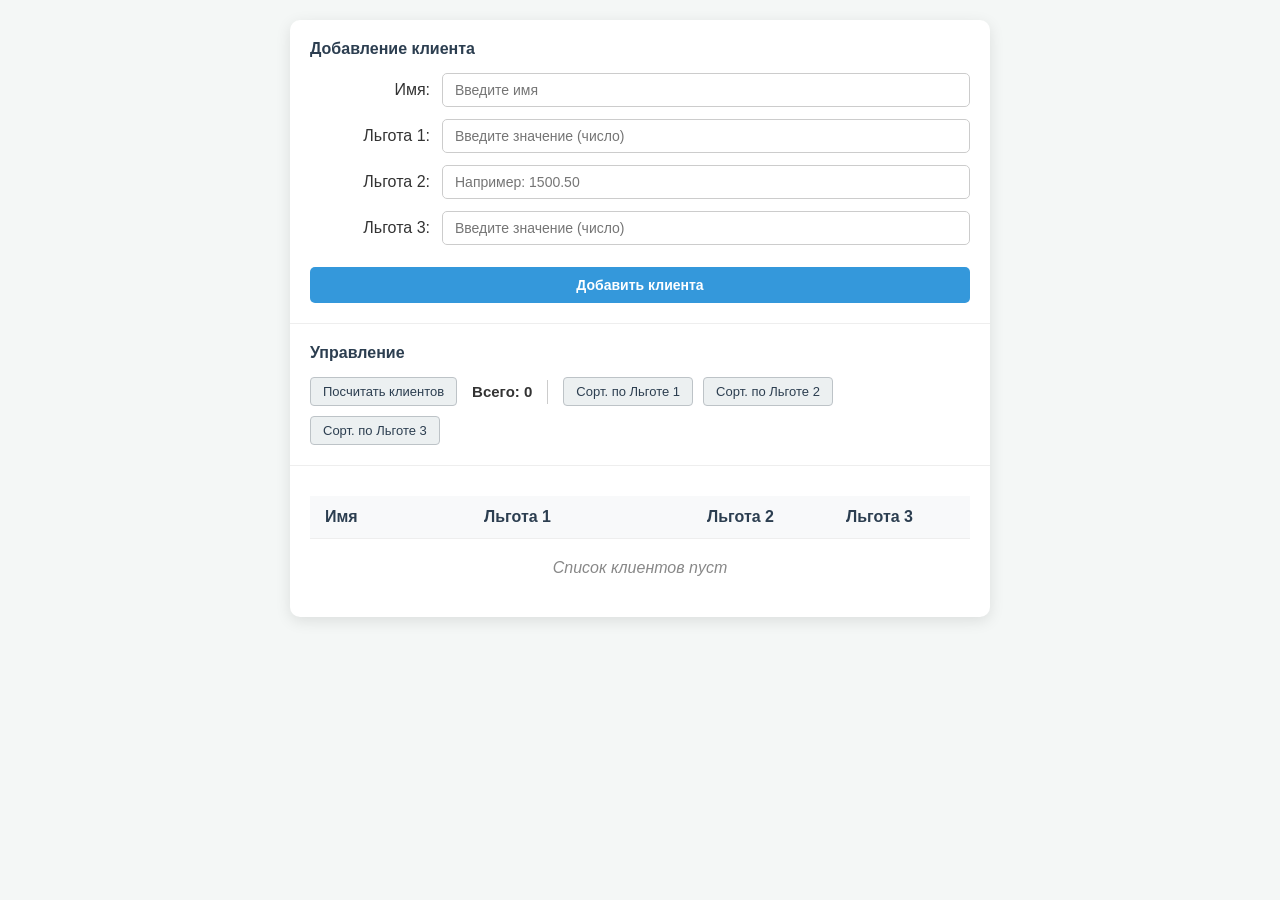
==== index.html @ f37bbbcb "2 2" ====
<!DOCTYPE html>
<html lang="ru">
<head>
<meta charset="UTF-8">
<meta name="viewport" content="width=device-width, initial-scale=1.0">
<!-- Добавлена иконка вкладки, чтобы не было ошибки 404 в консоли браузера -->
<link rel="icon" href="data:image/svg+xml,<svg xmlns='http://www.w3.org/2000/svg' viewBox='0 0 100 100'><text y='.9em' font-size='90'>📋</text></svg>">
<title>Управление клиентами и льготами</title>
<style>
body {
font-family: 'Segoe UI', Tahoma, Geneva, Verdana, sans-serif;
background-color: #f4f7f6;
color: #333;
margin: 0;
padding: 20px;
display: flex;
justify-content: center;
}

.container {
width: 100%;
max-width: 700px;
background: #fff;
border-radius: 10px;
box-shadow: 0 4px 15px rgba(0,0,0,0.1);
overflow: hidden;
}

.section {
padding: 20px;
border-bottom: 1px solid #eee;
}
.section-title {
font-size: 16px;
font-weight: 600;
margin-bottom: 15px;
color: #2c3e50;
}

.form-grid {
display: grid;
grid-template-columns: 120px 1fr;
gap: 12px;
align-items: center;
}
.form-grid label {
text-align: right;
font-weight: 500;
}
.form-grid input {
padding: 8px 12px;
border: 1px solid #ccc;
border-radius: 5px;
font-size: 14px;
outline: none;
transition: border-color 0.2s;
}
.form-grid input:focus {
border-color: #3498db;
}
.btn-add {
grid-column: 1 / -1;
margin-top: 10px;
padding: 10px;
background-color: #3498db;
color: white;
border: none;
border-radius: 5px;
font-size: 14px;
font-weight: 600;
cursor: pointer;
transition: background-color 0.2s;
}
.btn-add:hover {
background-color: #2980b9;
}

.controls {
display: flex;
align-items: center;
gap: 10px;
flex-wrap: wrap;
}
.btn {
padding: 6px 12px;
background-color: #ecf0f1;
color: #2c3e50;
border: 1px solid #bdc3c7;
border-radius: 4px;
cursor: pointer;
font-size: 13px;
transition: all 0.2s;
}
.btn:hover {
background-color: #bdc3c7;
}
.count-label {
font-weight: bold;
font-size: 15px;
margin-left: 5px;
}
.separator {
width: 1px;
height: 24px;
background-color: #ccc;
margin: 0 5px;
}

.table-container {
padding: 20px;
}
table {
width: 100%;
border-collapse: collapse;
margin-top: 10px;
}
th, td {
padding: 12px 15px;
text-align: left;
border-bottom: 1px solid #eee;
}
th {
background-color: #f8f9fa;
font-weight: 600;
color: #2c3e50;
}

/* Выравнивание колонок */
th:nth-child(1), td:nth-child(1) { text-align: left; }
th:nth-child(2), td:nth-child(2) { text-align: center; }
th:nth-child(3), td:nth-child(3) { text-align: right; }
th:nth-child(4), td:nth-child(4) { text-align: center; }

tr:hover {
background-color: #f1f8ff;
}
.empty-msg {
text-align: center;
color: #888;
padding: 20px;
font-style: italic;
}
</style>
</head>
<body>

<div class="container">
<!-- Фрейм для ввода данных -->
<div class="section">
<div class="section-title">Добавление клиента</div>
<div class="form-grid">
<label for="name">Имя:</label>
<input type="text" id="name" placeholder="Введите имя">

<label for="lgota1">Льгота 1:</label>
<input type="text" id="lgota1" placeholder="Введите значение (число)">

<label for="lgota2">Льгота 2:</label>
<input type="text" id="lgota2" placeholder="Например: 1500.50">

<label for="lgota3">Льгота 3:</label>
<input type="text" id="lgota3" placeholder="Введите значение (число)">

<button class="btn-add" onclick="addClient()">Добавить клиента</button>
</div>
</div>

<!-- Фрейм для управления -->
<div class="section">
<div class="section-title">Управление</div>
<div class="controls">
<button class="btn" onclick="updateCount()">Посчитать клиентов</button>
<span class="count-label" id="countLabel">Всего: 0</span>

<div class="separator"></div>

<button class="btn" onclick="sortClients('lgota1')">Сорт. по Льготе 1</button>
<button class="btn" onclick="sortClients('lgota2')">Сорт. по Льготе 2</button>
<button class="btn" onclick="sortClients('lgota3')">Сорт. по Льготе 3</button>
</div>
</div>

<!-- Фрейм для таблицы -->
<div class="table-container">
<table>
<thead>
<tr>
<th>Имя</th>
<th>Льгота 1</th>
<th>Льгота 2</th>
<th>Льгота 3</th>
</tr>
</thead>
<tbody id="tableBody">
<!-- Строки добавляются через JavaScript -->
</tbody>
</table>
<div id="emptyMsg" class="empty-msg">Список клиентов пуст</div>
</div>
</div>

<script>
// Список клиентов
let clients = [];

// Получение элементов формы
const nameInput = document.getElementById('name');
const lgota1Input = document.getElementById('lgota1');
const lgota2Input = document.getElementById('lgota2');
const lgota3Input = document.getElementById('lgota3');

const tableBody = document.getElementById('tableBody');
const countLabel = document.getElementById('countLabel');
const emptyMsg = document.getElementById('emptyMsg');

function addClient() {
let name = nameInput.value.trim();
let lgota1Str = lgota1Input.value.trim();
let lgota2Str = lgota2Input.value.trim();
let lgota3Str = lgota3Input.value.trim();

// Валидация: Имя
if (!name) {
alert("Ошибка ввода: Поле 'Имя' не может быть пустым.");
return;
}

// Валидация: Льготы (проверяем, что введены числа)
let lgota1 = parseFloat(lgota1Str);
if (isNaN(lgota1)) {
alert("Ошибка ввода: Льгота 1 должна быть числом.");
return;
}

let lgota2 = parseFloat(lgota2Str);
if (isNaN(lgota2)) {
alert("Ошибка ввода: Льгота 2 должна быть числом.");
return;
}

let lgota3 = parseFloat(lgota3Str);
if (isNaN(lgota3)) {
alert("Ошибка ввода: Льгота 3 должна быть числом.");
return;
}

// Создание объекта клиента
let newClient = {
name: name,
lgota1: lgota1,
lgota2: lgota2,
lgota3: lgota3
};

clients.push(newClient);

// Очистка полей
nameInput.value = '';
lgota1Input.value = '';
lgota2Input.value = '';
lgota3Input.value = '';
nameInput.focus();

renderTable();
}

// ИСПРАВЛЕНО: добавлена недостающая обратная кавычка (`) в начале строки
function updateCount() {
countLabel.textContent = `Всего: ${clients.length}`;
}

function sortClients(attribute) {
// Сортировка (строки по алфавиту, числа по порядку)
clients.sort((a, b) => {
if (typeof a[attribute] === 'string') {
return a[attribute].localeCompare(b[attribute]);
}
return a[attribute] - b[attribute];
});
renderTable();
}

function renderTable() {
tableBody.innerHTML = '';

if (clients.length === 0) {
emptyMsg.style.display = 'block';
} else {
emptyMsg.style.display = 'none';
}

// ИСПРАВЛЕНО: заменены HTML-сущности на нормальные теги, добавлен $, добавлена недостающая Льгота 1
for (let client of clients) {
let row = document.createElement('tr');

// Форматируем числа до 2 знаков после запятой
row.innerHTML = `
<td>${client.name}</td>
<td>${client.lgota1.toFixed(2)}</td>
<td>${client.lgota2.toFixed(2)}</td>
<td>${client.lgota3.toFixed(2)}</td>
`;
tableBody.appendChild(row);
}

updateCount();
}

// Первичная отрисовка
renderTable();
</script>

</body>
</html>
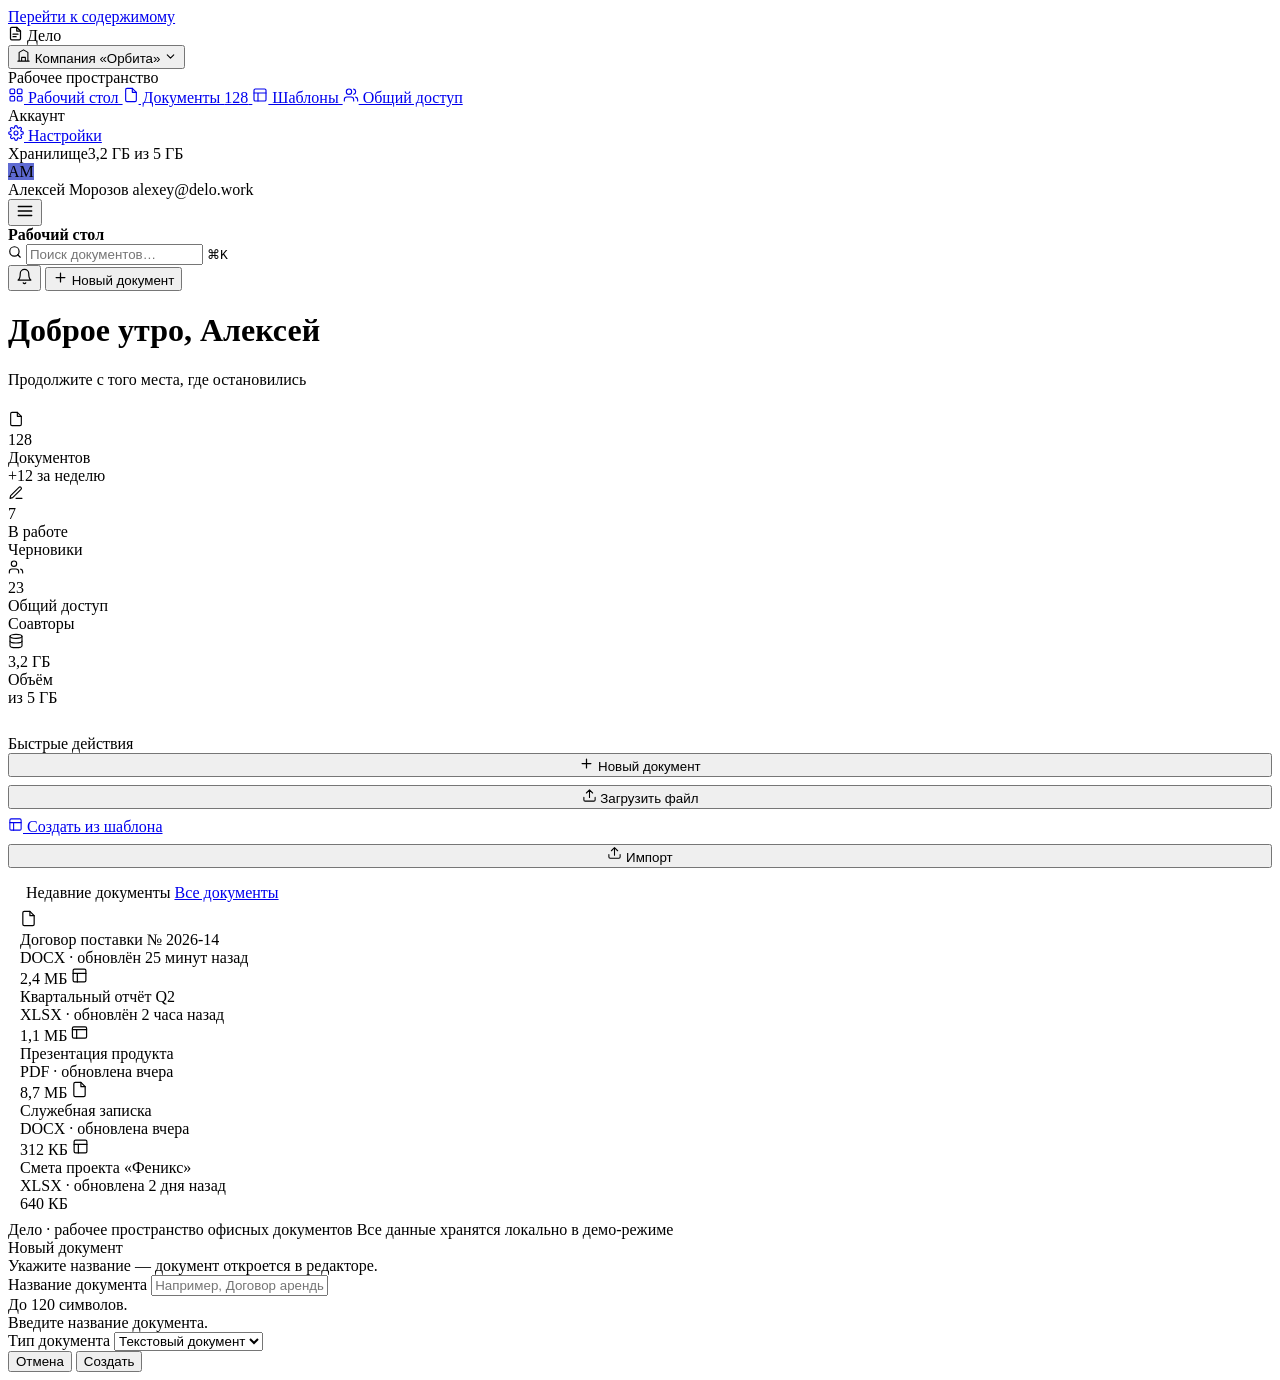
==== commit 4349611e: "1 1" ====
--- a/index.html
+++ b/index.html
@@ -1,314 +1,271 @@
-<!DOCTYPE html>
-<html lang="ru">
-<head>
-<meta charset="UTF-8">
-<meta name="viewport" content="width=device-width, initial-scale=1.0">
-<!-- Добавлена иконка вкладки, чтобы не было ошибки 404 в консоли браузера -->
-<link rel="icon" href="data:image/svg+xml,<svg xmlns='http://www.w3.org/2000/svg' viewBox='0 0 100 100'><text y='.9em' font-size='90'>📋</text></svg>">
-<title>Управление клиентами и льготами</title>
-<style>
-body {
-font-family: 'Segoe UI', Tahoma, Geneva, Verdana, sans-serif;
-background-color: #f4f7f6;
-color: #333;
-margin: 0;
-padding: 20px;
-display: flex;
-justify-content: center;
-}
-
-.container {
-width: 100%;
-max-width: 700px;
-background: #fff;
-border-radius: 10px;
-box-shadow: 0 4px 15px rgba(0,0,0,0.1);
-overflow: hidden;
-}
-
-.section {
-padding: 20px;
-border-bottom: 1px solid #eee;
-}
-.section-title {
-font-size: 16px;
-font-weight: 600;
-margin-bottom: 15px;
-color: #2c3e50;
-}
-
-.form-grid {
-display: grid;
-grid-template-columns: 120px 1fr;
-gap: 12px;
-align-items: center;
-}
-.form-grid label {
-text-align: right;
-font-weight: 500;
-}
-.form-grid input {
-padding: 8px 12px;
-border: 1px solid #ccc;
-border-radius: 5px;
-font-size: 14px;
-outline: none;
-transition: border-color 0.2s;
-}
-.form-grid input:focus {
-border-color: #3498db;
-}
-.btn-add {
-grid-column: 1 / -1;
-margin-top: 10px;
-padding: 10px;
-background-color: #3498db;
-color: white;
-border: none;
-border-radius: 5px;
-font-size: 14px;
-font-weight: 600;
-cursor: pointer;
-transition: background-color 0.2s;
-}
-.btn-add:hover {
-background-color: #2980b9;
-}
-
-.controls {
-display: flex;
-align-items: center;
-gap: 10px;
-flex-wrap: wrap;
-}
-.btn {
-padding: 6px 12px;
-background-color: #ecf0f1;
-color: #2c3e50;
-border: 1px solid #bdc3c7;
-border-radius: 4px;
-cursor: pointer;
-font-size: 13px;
-transition: all 0.2s;
-}
-.btn:hover {
-background-color: #bdc3c7;
-}
-.count-label {
-font-weight: bold;
-font-size: 15px;
-margin-left: 5px;
-}
-.separator {
-width: 1px;
-height: 24px;
-background-color: #ccc;
-margin: 0 5px;
-}
-
-.table-container {
-padding: 20px;
-}
-table {
-width: 100%;
-border-collapse: collapse;
-margin-top: 10px;
-}
-th, td {
-padding: 12px 15px;
-text-align: left;
-border-bottom: 1px solid #eee;
-}
-th {
-background-color: #f8f9fa;
-font-weight: 600;
-color: #2c3e50;
-}
-
-/* Выравнивание колонок */
-th:nth-child(1), td:nth-child(1) { text-align: left; }
-th:nth-child(2), td:nth-child(2) { text-align: center; }
-th:nth-child(3), td:nth-child(3) { text-align: right; }
-th:nth-child(4), td:nth-child(4) { text-align: center; }
-
-tr:hover {
-background-color: #f1f8ff;
-}
-.empty-msg {
-text-align: center;
-color: #888;
-padding: 20px;
-font-style: italic;
-}
-</style>
-</head>
-<body>
-
-<div class="container">
-<!-- Фрейм для ввода данных -->
-<div class="section">
-<div class="section-title">Добавление клиента</div>
-<div class="form-grid">
-<label for="name">Имя:</label>
-<input type="text" id="name" placeholder="Введите имя">
-
-<label for="lgota1">Льгота 1:</label>
-<input type="text" id="lgota1" placeholder="Введите значение (число)">
-
-<label for="lgota2">Льгота 2:</label>
-<input type="text" id="lgota2" placeholder="Например: 1500.50">
-
-<label for="lgota3">Льгота 3:</label>
-<input type="text" id="lgota3" placeholder="Введите значение (число)">
-
-<button class="btn-add" onclick="addClient()">Добавить клиента</button>
-</div>
-</div>
-
-<!-- Фрейм для управления -->
-<div class="section">
-<div class="section-title">Управление</div>
-<div class="controls">
-<button class="btn" onclick="updateCount()">Посчитать клиентов</button>
-<span class="count-label" id="countLabel">Всего: 0</span>
-
-<div class="separator"></div>
-
-<button class="btn" onclick="sortClients('lgota1')">Сорт. по Льготе 1</button>
-<button class="btn" onclick="sortClients('lgota2')">Сорт. по Льготе 2</button>
-<button class="btn" onclick="sortClients('lgota3')">Сорт. по Льготе 3</button>
-</div>
-</div>
-
-<!-- Фрейм для таблицы -->
-<div class="table-container">
-<table>
-<thead>
-<tr>
-<th>Имя</th>
-<th>Льгота 1</th>
-<th>Льгота 2</th>
-<th>Льгота 3</th>
-</tr>
-</thead>
-<tbody id="tableBody">
-<!-- Строки добавляются через JavaScript -->
-</tbody>
-</table>
-<div id="emptyMsg" class="empty-msg">Список клиентов пуст</div>
-</div>
-</div>
-
-<script>
-// Список клиентов
-let clients = [];
-
-// Получение элементов формы
-const nameInput = document.getElementById('name');
-const lgota1Input = document.getElementById('lgota1');
-const lgota2Input = document.getElementById('lgota2');
-const lgota3Input = document.getElementById('lgota3');
-
-const tableBody = document.getElementById('tableBody');
-const countLabel = document.getElementById('countLabel');
-const emptyMsg = document.getElementById('emptyMsg');
-
-function addClient() {
-let name = nameInput.value.trim();
-let lgota1Str = lgota1Input.value.trim();
-let lgota2Str = lgota2Input.value.trim();
-let lgota3Str = lgota3Input.value.trim();
-
-// Валидация: Имя
-if (!name) {
-alert("Ошибка ввода: Поле 'Имя' не может быть пустым.");
-return;
-}
-
-// Валидация: Льготы (проверяем, что введены числа)
-let lgota1 = parseFloat(lgota1Str);
-if (isNaN(lgota1)) {
-alert("Ошибка ввода: Льгота 1 должна быть числом.");
-return;
-}
-
-let lgota2 = parseFloat(lgota2Str);
-if (isNaN(lgota2)) {
-alert("Ошибка ввода: Льгота 2 должна быть числом.");
-return;
-}
-
-let lgota3 = parseFloat(lgota3Str);
-if (isNaN(lgota3)) {
-alert("Ошибка ввода: Льгота 3 должна быть числом.");
-return;
-}
-
-// Создание объекта клиента
-let newClient = {
-name: name,
-lgota1: lgota1,
-lgota2: lgota2,
-lgota3: lgota3
-};
-
-clients.push(newClient);
-
-// Очистка полей
-nameInput.value = '';
-lgota1Input.value = '';
-lgota2Input.value = '';
-lgota3Input.value = '';
-nameInput.focus();
-
-renderTable();
-}
-
-// ИСПРАВЛЕНО: добавлена недостающая обратная кавычка (`) в начале строки
-function updateCount() {
-countLabel.textContent = `Всего: ${clients.length}`;
-}
-
-function sortClients(attribute) {
-// Сортировка (строки по алфавиту, числа по порядку)
-clients.sort((a, b) => {
-if (typeof a[attribute] === 'string') {
-return a[attribute].localeCompare(b[attribute]);
-}
-return a[attribute] - b[attribute];
-});
-renderTable();
-}
-
-function renderTable() {
-tableBody.innerHTML = '';
-
-if (clients.length === 0) {
-emptyMsg.style.display = 'block';
-} else {
-emptyMsg.style.display = 'none';
-}
-
-// ИСПРАВЛЕНО: заменены HTML-сущности на нормальные теги, добавлен $, добавлена недостающая Льгота 1
-for (let client of clients) {
-let row = document.createElement('tr');
-
-// Форматируем числа до 2 знаков после запятой
-row.innerHTML = `
-<td>${client.name}</td>
-<td>${client.lgota1.toFixed(2)}</td>
-<td>${client.lgota2.toFixed(2)}</td>
-<td>${client.lgota3.toFixed(2)}</td>
-`;
-tableBody.appendChild(row);
-}
-
-updateCount();
-}
-
-// Первичная отрисовка
-renderTable();
-</script>
-
-</body>
-</html>+<!doctype html>
+<html lang="ru">
+<head>
+  <meta charset="utf-8">
+  <meta name="viewport" content="width=device-width, initial-scale=1">
+  <title>Дело — рабочее пространство документов</title>
+  <meta name="description" content="Дело — стильное рабочее пространство для офисных документов: создание, хранение, совместное редактирование и шаблоны.">
+  <link rel="stylesheet" href="assets/styles.css">
+</head>
+<body>
+  <a class="skip-link" href="#main-content">Перейти к содержимому</a>
+
+  <div class="app">
+    <!-- ============ Боковая панель ============ -->
+    <aside class="sidebar" id="sidebar" aria-label="Основная навигация">
+      <div class="brand">
+        <span class="brand-mark" aria-hidden="true">
+          <svg width="15" height="15" viewBox="0 0 24 24" fill="none" stroke="currentColor" stroke-width="2" stroke-linecap="round" stroke-linejoin="round"><path d="M14 2H6a2 2 0 0 0-2 2v16a2 2 0 0 0 2 2h12a2 2 0 0 0 2-2V8z"/><path d="M14 2v6h6"/><path d="M8 13h8M8 17h5"/></svg>
+        </span>
+        <span class="brand-name">Дело</span>
+      </div>
+
+      <button class="workspace-switcher" type="button">
+        <svg width="15" height="15" viewBox="0 0 24 24" fill="none" stroke="currentColor" stroke-width="1.7" stroke-linecap="round" stroke-linejoin="round"><path d="M3 21h18M5 21V7l7-4 7 4v14M9 21v-6h6v6"/></svg>
+        Компания «Орбита»
+        <svg class="chev" width="13" height="13" viewBox="0 0 24 24" fill="none" stroke="currentColor" stroke-width="2" stroke-linecap="round" stroke-linejoin="round"><path d="m6 9 6 6 6-6"/></svg>
+      </button>
+
+      <div class="nav-label">Рабочее пространство</div>
+      <a class="nav-item active" href="index.html" aria-current="page">
+        <svg width="16" height="16" viewBox="0 0 24 24" fill="none" stroke="currentColor" stroke-width="1.7" stroke-linecap="round" stroke-linejoin="round"><rect x="3" y="3" width="7" height="7" rx="1.5"/><rect x="14" y="3" width="7" height="7" rx="1.5"/><rect x="3" y="14" width="7" height="7" rx="1.5"/><rect x="14" y="14" width="7" height="7" rx="1.5"/></svg>
+        Рабочий стол
+      </a>
+      <a class="nav-item" href="documents.html">
+        <svg width="16" height="16" viewBox="0 0 24 24" fill="none" stroke="currentColor" stroke-width="1.7" stroke-linecap="round" stroke-linejoin="round"><path d="M14 2H6a2 2 0 0 0-2 2v16a2 2 0 0 0 2 2h12a2 2 0 0 0 2-2V8z"/><path d="M14 2v6h6"/></svg>
+        Документы
+        <span class="badge-count">128</span>
+      </a>
+      <a class="nav-item" href="templates.html">
+        <svg width="16" height="16" viewBox="0 0 24 24" fill="none" stroke="currentColor" stroke-width="1.7" stroke-linecap="round" stroke-linejoin="round"><rect x="3" y="3" width="18" height="18" rx="2"/><path d="M3 9h18M9 21V9"/></svg>
+        Шаблоны
+      </a>
+      <a class="nav-item" href="sharing.html">
+        <svg width="16" height="16" viewBox="0 0 24 24" fill="none" stroke="currentColor" stroke-width="1.7" stroke-linecap="round" stroke-linejoin="round"><path d="M16 21v-2a4 4 0 0 0-4-4H6a4 4 0 0 0-4 4v2"/><circle cx="9" cy="7" r="4"/><path d="M22 21v-2a4 4 0 0 0-3-3.87M16 3.13a4 4 0 0 1 0 7.75"/></svg>
+        Общий доступ
+      </a>
+
+      <div class="nav-label">Аккаунт</div>
+      <a class="nav-item" href="settings.html">
+        <svg width="16" height="16" viewBox="0 0 24 24" fill="none" stroke="currentColor" stroke-width="1.7" stroke-linecap="round" stroke-linejoin="round"><circle cx="12" cy="12" r="3"/><path d="M19.4 15a1.65 1.65 0 0 0 .33 1.82l.06.06a2 2 0 1 1-2.83 2.83l-.06-.06a1.65 1.65 0 0 0-1.82-.33 1.65 1.65 0 0 0-1 1.51V21a2 2 0 1 1-4 0v-.09a1.65 1.65 0 0 0-1-1.51 1.65 1.65 0 0 0-1.82.33l-.06.06a2 2 0 1 1-2.83-2.83l.06-.06a1.65 1.65 0 0 0 .33-1.82 1.65 1.65 0 0 0-1.51-1H3a2 2 0 1 1 0-4h.09a1.65 1.65 0 0 0 1.51-1 1.65 1.65 0 0 0-.33-1.82l-.06-.06a2 2 0 1 1 2.83-2.83l.06.06a1.65 1.65 0 0 0 1.82.33h.01a1.65 1.65 0 0 0 1-1.51V3a2 2 0 1 1 4 0v.09a1.65 1.65 0 0 0 1 1.51h.01a1.65 1.65 0 0 0 1.82-.33l.06-.06a2 2 0 1 1 2.83 2.83l-.06.06a1.65 1.65 0 0 0-.33 1.82v.01a1.65 1.65 0 0 0 1.51 1H21a2 2 0 1 1 0 4h-.09a1.65 1.65 0 0 0-1.51 1z"/></svg>
+        Настройки
+      </a>
+
+      <div class="sidebar-footer">
+        <div class="storage">
+          <div class="storage-label"><span>Хранилище</span><span>3,2 ГБ из 5 ГБ</span></div>
+          <div class="storage-bar"><span></span></div>
+        </div>
+        <div class="user-row">
+          <span class="avatar" style="background:#5e6ad2" aria-hidden="true">АМ</span>
+          <div class="user-meta">
+            <span class="user-name">Алексей Морозов</span>
+            <span class="user-email">alexey@delo.work</span>
+          </div>
+        </div>
+      </div>
+    </aside>
+    <div class="sidebar-backdrop" aria-hidden="true"></div>
+
+    <!-- ============ Основная область ============ -->
+    <div class="main">
+      <header class="topbar">
+        <button class="menu-toggle" type="button" aria-label="Открыть меню" aria-expanded="false">
+          <svg width="18" height="18" viewBox="0 0 24 24" fill="none" stroke="currentColor" stroke-width="1.7" stroke-linecap="round"><path d="M3 6h18M3 12h18M3 18h18"/></svg>
+        </button>
+        <nav class="crumb" aria-label="Хлебные крошки">
+          <strong>Рабочий стол</strong>
+        </nav>
+        <div class="search" role="search">
+          <svg width="14" height="14" viewBox="0 0 24 24" fill="none" stroke="currentColor" stroke-width="2" stroke-linecap="round"><circle cx="11" cy="11" r="8"/><path d="m21 21-4.3-4.3"/></svg>
+          <input type="search" placeholder="Поиск документов…" aria-label="Поиск документов">
+          <kbd>⌘K</kbd>
+        </div>
+        <div class="topbar-actions">
+          <button class="icon-btn" type="button" aria-label="Уведомления">
+            <svg width="17" height="17" viewBox="0 0 24 24" fill="none" stroke="currentColor" stroke-width="1.7" stroke-linecap="round" stroke-linejoin="round"><path d="M18 8a6 6 0 0 0-12 0c0 7-3 9-3 9h18s-3-2-3-9"/><path d="M13.73 21a2 2 0 0 1-3.46 0"/></svg>
+            <span class="dot" aria-hidden="true"></span>
+          </button>
+          <button class="btn btn-primary" type="button" data-modal-open="Новый документ">
+            <svg width="15" height="15" viewBox="0 0 24 24" fill="none" stroke="currentColor" stroke-width="2" stroke-linecap="round"><path d="M12 5v14M5 12h14"/></svg>
+            Новый документ
+          </button>
+        </div>
+      </header>
+
+      <main class="content" id="main-content">
+        <div class="section-head" style="margin-bottom:22px">
+          <div>
+            <h1 class="page-title">Добрый день, Алексей</h1>
+            <p class="page-sub">Продолжите с того места, где остановились</p>
+          </div>
+        </div>
+
+        <!-- Метрики -->
+        <div class="metrics" style="margin-bottom:28px">
+          <div class="metric">
+            <div class="metric-icon" aria-hidden="true">
+              <svg width="16" height="16" viewBox="0 0 24 24" fill="none" stroke="currentColor" stroke-width="1.7" stroke-linecap="round" stroke-linejoin="round"><path d="M14 2H6a2 2 0 0 0-2 2v16a2 2 0 0 0 2 2h12a2 2 0 0 0 2-2V8z"/><path d="M14 2v6h6"/></svg>
+            </div>
+            <div class="metric-value">128</div>
+            <div class="metric-label">Документов</div>
+            <div class="metric-delta up">+12 за неделю</div>
+          </div>
+          <div class="metric">
+            <div class="metric-icon" aria-hidden="true">
+              <svg width="16" height="16" viewBox="0 0 24 24" fill="none" stroke="currentColor" stroke-width="1.7" stroke-linecap="round" stroke-linejoin="round"><path d="M12 20h9M16.5 3.5a2.12 2.12 0 0 1 3 3L7 19l-4 1 1-4z"/></svg>
+            </div>
+            <div class="metric-value">7</div>
+            <div class="metric-label">В работе</div>
+            <div class="metric-delta">Черновики</div>
+          </div>
+          <div class="metric">
+            <div class="metric-icon" aria-hidden="true">
+              <svg width="16" height="16" viewBox="0 0 24 24" fill="none" stroke="currentColor" stroke-width="1.7" stroke-linecap="round" stroke-linejoin="round"><path d="M16 21v-2a4 4 0 0 0-4-4H6a4 4 0 0 0-4 4v2"/><circle cx="9" cy="7" r="4"/><path d="M22 21v-2a4 4 0 0 0-3-3.87"/></svg>
+            </div>
+            <div class="metric-value">23</div>
+            <div class="metric-label">Общий доступ</div>
+            <div class="metric-delta">Соавторы</div>
+          </div>
+          <div class="metric">
+            <div class="metric-icon" aria-hidden="true">
+              <svg width="16" height="16" viewBox="0 0 24 24" fill="none" stroke="currentColor" stroke-width="1.7" stroke-linecap="round" stroke-linejoin="round"><ellipse cx="12" cy="5" rx="9" ry="3"/><path d="M3 5v14a9 3 0 0 0 18 0V5"/><path d="M3 12a9 3 0 0 0 18 0"/></svg>
+            </div>
+            <div class="metric-value">3,2 ГБ</div>
+            <div class="metric-label">Объём</div>
+            <div class="metric-delta">из 5 ГБ</div>
+          </div>
+        </div>
+
+        <!-- Быстрые действия + Недавние -->
+        <div class="grid-2" style="grid-template-columns: 1fr 2fr; gap:20px; align-items:start">
+          <div class="card">
+            <div class="card-title">Быстрые действия</div>
+            <div style="display:flex; flex-direction:column; gap:8px">
+              <button class="btn btn-primary btn-block" type="button" data-modal-open="Новый документ">
+                <svg width="15" height="15" viewBox="0 0 24 24" fill="none" stroke="currentColor" stroke-width="2" stroke-linecap="round"><path d="M12 5v14M5 12h14"/></svg>
+                Новый документ
+              </button>
+              <button class="btn btn-ghost btn-block" type="button" data-modal-open="Загрузить файл">
+                <svg width="15" height="15" viewBox="0 0 24 24" fill="none" stroke="currentColor" stroke-width="1.7" stroke-linecap="round" stroke-linejoin="round"><path d="M21 15v4a2 2 0 0 1-2 2H5a2 2 0 0 1-2-2v-4"/><path d="M17 8l-5-5-5 5M12 3v12"/></svg>
+                Загрузить файл
+              </button>
+              <a class="btn btn-ghost btn-block" href="templates.html">
+                <svg width="15" height="15" viewBox="0 0 24 24" fill="none" stroke="currentColor" stroke-width="1.7" stroke-linecap="round" stroke-linejoin="round"><rect x="3" y="3" width="18" height="18" rx="2"/><path d="M3 9h18M9 21V9"/></svg>
+                Создать из шаблона
+              </a>
+              <button class="btn btn-ghost btn-block" type="button" data-modal-open="Импорт данных">
+                <svg width="15" height="15" viewBox="0 0 24 24" fill="none" stroke="currentColor" stroke-width="1.7" stroke-linecap="round" stroke-linejoin="round"><path d="M21 12v4a2 2 0 0 1-2 2H5a2 2 0 0 1-2-2v-4"/><path d="M17 6l-5-5-5 5M12 1v12"/></svg>
+                Импорт
+              </button>
+            </div>
+          </div>
+
+          <div class="card" style="padding:8px 12px">
+            <div class="card-title" style="padding:8px 6px; margin-bottom:0">
+              Недавние документы
+              <a class="btn btn-subtle btn-sm" href="documents.html">Все документы</a>
+            </div>
+            <div id="recent-list">
+              <a class="doc-row" href="editor.html" style="text-decoration:none; color:inherit">
+                <span class="file-icon" aria-hidden="true">
+                  <svg width="17" height="17" viewBox="0 0 24 24" fill="none" stroke="currentColor" stroke-width="1.7" stroke-linecap="round" stroke-linejoin="round"><path d="M14 2H6a2 2 0 0 0-2 2v16a2 2 0 0 0 2 2h12a2 2 0 0 0 2-2V8z"/><path d="M14 2v6h6"/></svg>
+                </span>
+                <div class="doc-main">
+                  <div class="doc-name">Договор поставки № 2026-14</div>
+                  <div class="doc-meta">DOCX · обновлён 25 минут назад</div>
+                </div>
+                <span class="doc-cell size">2,4 МБ</span>
+              </a>
+              <a class="doc-row" href="editor.html" style="text-decoration:none; color:inherit">
+                <span class="file-icon" aria-hidden="true">
+                  <svg width="17" height="17" viewBox="0 0 24 24" fill="none" stroke="currentColor" stroke-width="1.7" stroke-linecap="round" stroke-linejoin="round"><rect x="3" y="3" width="18" height="18" rx="2"/><path d="M3 9h18M9 9v12"/></svg>
+                </span>
+                <div class="doc-main">
+                  <div class="doc-name">Квартальный отчёт Q2</div>
+                  <div class="doc-meta">XLSX · обновлён 2 часа назад</div>
+                </div>
+                <span class="doc-cell size">1,1 МБ</span>
+              </a>
+              <a class="doc-row" href="editor.html" style="text-decoration:none; color:inherit">
+                <span class="file-icon" aria-hidden="true">
+                  <svg width="17" height="17" viewBox="0 0 24 24" fill="none" stroke="currentColor" stroke-width="1.7" stroke-linecap="round" stroke-linejoin="round"><rect x="2" y="4" width="20" height="16" rx="2"/><path d="M2 8h20M8 8v12"/></svg>
+                </span>
+                <div class="doc-main">
+                  <div class="doc-name">Презентация продукта</div>
+                  <div class="doc-meta">PDF · обновлена вчера</div>
+                </div>
+                <span class="doc-cell size">8,7 МБ</span>
+              </a>
+              <a class="doc-row" href="editor.html" style="text-decoration:none; color:inherit">
+                <span class="file-icon" aria-hidden="true">
+                  <svg width="17" height="17" viewBox="0 0 24 24" fill="none" stroke="currentColor" stroke-width="1.7" stroke-linecap="round" stroke-linejoin="round"><path d="M14 2H6a2 2 0 0 0-2 2v16a2 2 0 0 0 2 2h12a2 2 0 0 0 2-2V8z"/><path d="M14 2v6h6"/></svg>
+                </span>
+                <div class="doc-main">
+                  <div class="doc-name">Служебная записка</div>
+                  <div class="doc-meta">DOCX · обновлена вчера</div>
+                </div>
+                <span class="doc-cell size">312 КБ</span>
+              </a>
+              <a class="doc-row" href="editor.html" style="text-decoration:none; color:inherit">
+                <span class="file-icon" aria-hidden="true">
+                  <svg width="17" height="17" viewBox="0 0 24 24" fill="none" stroke="currentColor" stroke-width="1.7" stroke-linecap="round" stroke-linejoin="round"><rect x="3" y="3" width="18" height="18" rx="2"/><path d="M3 9h18M9 9v12"/></svg>
+                </span>
+                <div class="doc-main">
+                  <div class="doc-name">Смета проекта «Феникс»</div>
+                  <div class="doc-meta">XLSX · обновлена 2 дня назад</div>
+                </div>
+                <span class="doc-cell size">640 КБ</span>
+              </a>
+            </div>
+          </div>
+        </div>
+
+        <footer class="footer-note">
+          <span>Дело · рабочее пространство офисных документов</span>
+          <span>Все данные хранятся локально в демо-режиме</span>
+        </footer>
+      </main>
+    </div>
+  </div>
+
+  <!-- ============ Модальное окно ============ -->
+  <div class="overlay" id="modal-overlay" aria-hidden="true">
+    <div class="modal" role="dialog" aria-modal="true" aria-labelledby="modal-title">
+      <div class="modal-title" id="modal-title">Новый документ</div>
+      <div class="modal-sub">Укажите название — документ откроется в редакторе.</div>
+      <form data-validate>
+        <div class="field">
+          <label for="doc-name">Название документа</label>
+          <input class="input" id="doc-name" type="text" placeholder="Например, Договор аренды" required maxlength="120" aria-describedby="doc-name-hint">
+          <div class="hint" id="doc-name-hint">До 120 символов.</div>
+          <div class="field-error">Введите название документа.</div>
+        </div>
+        <div class="field">
+          <label for="doc-type">Тип документа</label>
+          <select class="select" id="doc-type">
+            <option>Текстовый документ</option>
+            <option>Таблица</option>
+            <option>Презентация</option>
+            <option>Заметка</option>
+          </select>
+        </div>
+        <div class="modal-actions">
+          <button class="btn btn-ghost" type="button" data-modal-close>Отмена</button>
+          <button class="btn btn-primary" type="submit">Создать</button>
+        </div>
+      </form>
+    </div>
+  </div>
+
+  <script src="assets/app.js"></script>
+  <script>
+    (function () {
+      var h = new Date().getHours();
+      var g = h < 6 ? "Доброй ночи" : h < 12 ? "Доброе утро" : h < 18 ? "Добрый день" : "Добрый вечер";
+      var el = document.querySelector(".page-title");
+      if (el && el.textContent.indexOf("Добрый") === 0) el.textContent = g + ", Алексей";
+    })();
+  </script>
+</body>
+</html>
